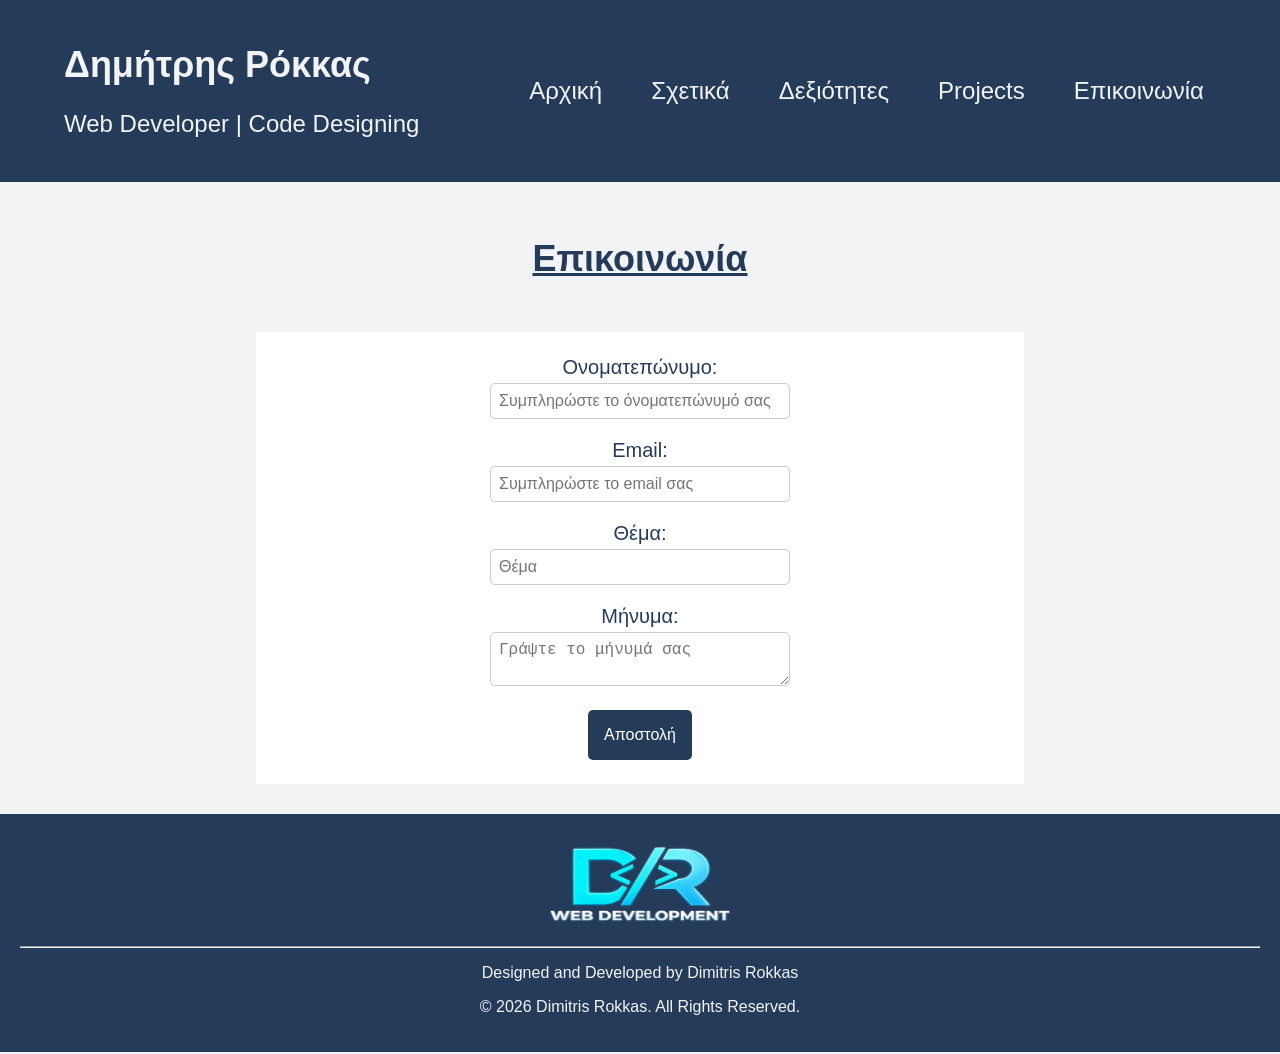
==== contact.html @ e94c8deb "Add files via upload" ====
<!DOCTYPE html>
<html lang="el">
<head>
    <meta charset="UTF-8">
    <meta name="viewport" content="width=device-width, initial-scale=1.0">
    <title>Επικοινωνία | Δημήτρης Ρόκκας</title>

    <link rel="stylesheet" href="css/style.css">

</head>

<body>
    <header>
        <div class="header-info">
            <h1>Δημήτρης Ρόκκας</h1>
            <p class="tagline">Web Developer | Code Designing</p>
        </div>
        <nav class="menu">
           <a href="index.html">Αρχική</a>
            <a href="about.html">Σχετικά</a>
            <a href="skills.html">Δεξιότητες</a>
            <a href="projects.html">Projects</a>
            <a href="contact.html">Επικοινωνία</a>
        </nav>
        
    </header>

    <main>
        <h2>Επικοινωνία</h2>
        <form id="contact-form" action="https://formspree.io/f/xkjrgzjw" method="POST">
            <div class="form-group">
                <label for="onoma">Ονοματεπώνυμο:</label>
                <input type="text" id="onoma" name="onoma" placeholder="Συμπληρώστε το όνοματεπώνυμό σας" minlength="3" maxlength="40" required>
            </div>

            <div class="form-group">
                <label for="email">Email:</label>
                <input type="email" id="email" name="email" placeholder="Συμπληρώστε το email σας" required>
            </div>

            <div class="form-group">
                <label for="thema">Θέμα:</label>
                <input type="text" id="thema" name="thema" placeholder="Θέμα" required>
            </div>

            <div class="form-group">
                <label for="message">Μήνυμα:</label>
                <textarea id="message" name="message" placeholder="Γράψτε το μήνυμά σας" maxlength="150" required></textarea>
            </div>
            <button type="submit">Αποστολή</button>
        </form>
        <p id="success-message" hidden>
            <span>✓</span> Το μήνυμά σας απεστάλη επιτυχώς!
        </p>
    </main>

    <footer>
        <img src="images/logo.png" alt="Dimitris Rokkas Web Developer Logo" width="200" height="100">
        <hr>
        <div class="footer-info">
            <p>Designed and Developed by Dimitris Rokkas</p>
            <p>© 2026 Dimitris Rokkas. All Rights Reserved.</p>
        </div>
    </footer>
    <script src="js/script.js"></script>
</body>

</html>
---- css/style.css ----
/* ===== GENERAL SETTINGS ===== */

body {
    background-color: #f2f3f5;
    font-family: Arial, sans-serif;
    color: #243b5a;
    margin: 0;
}

/* ===== HEADINGS AND TEXT ===== */

h1 {
    font-size: 36px;
    text-align: left;
}

.tagline {
    font-size: 24px;
    text-align: left;
    margin-top: 16px;
}

/* ===== HEADER ===== */

header {
    background-color: #243b5a;
    color: #f2f3f5;
    display: flex;
    width: 100%;
    box-sizing: border-box;
    justify-content: space-between;
    align-items: center;
    gap: 80px;
    padding: 20px;
    padding-left: 5%;
    padding-right: 5%;
    
    margin: 0 auto;
}

.header-info {
    flex-shrink: 0;
    white-space: nowrap;
}




/* ===== NAVIGATION MENU ===== */

nav {
    font-size: 24px;
    text-align: right;
}

.menu {
    align-self: center;
    display: flex;
    gap:25px;
    flex-shrink: 0;
}

.menu a {
    color: #f2f3f5;
    text-decoration: none;
    padding: 12px;
    border-radius: 5px;
}

.menu a:hover {
    background-color: #f2f3f5;
    color: #243b5a;
}

/* ===== MAIN CONTENT AND IMAGES ===== */

.profile-image {
    display: block;
    margin: 0 auto;
    width: 75%;
    height: auto; 
    margin-top: 30px; 
}

/* ===== SECTIONS ===== */

section {
    background-color: #ffffff;
    text-align: center;
    padding: 30px;
    margin-top: 30px;
}

/* ===== FOOTER ===== */

footer {
    background-color: #243b5a;
    color: #f2f3f5;
    padding: 20px;
    text-align: center;
    margin: 30px 0 auto;
}

/* ===== ABOUT PAGE ===== */

h2 {
    text-align: center;
    padding: 26px;
    margin-bottom: 26px;
    font-size: 36px;
    color: #243b5a;
    text-decoration: underline;
}
.about-content {
    background-color: white;
    width: 83%;
    padding: 20px;
    margin: 40px auto;
    font-size: 20px;
    text-align: justify;
}

.about-content p {
    line-height: 1.7;
    margin-top: 0;
    margin-bottom: 20px;
}

.my-photo-image {
    width: 300px;
    height: auto;
    float: right;
    margin-top: 10px;
    margin-left: 30px;
    margin-bottom: 15px;
    border-radius: 10px;
    box-shadow: 0 4px 12px rgba(0, 0, 0, 0.15);
}

/* ===== SKILLS PAGE ===== */

.skills-title {
    text-align: center;
    font-size: 36px;
    color: #243b5a;
    margin-bottom: 20px;
}

.skills {
    list-style: none;
    padding: 0;
    width: 80%;
    margin-left: auto;
    margin-right: auto;
    text-align: center;
    font-size: 30px;
}

.education {
    list-style: none;
    padding: 0;
    margin-top: 20px;
    width: 100%;
    display: flex;
    justify-content: center;
}

.education li {
    display: flex;
    flex-direction: column;
    align-items: center;
    text-align: center;
    gap: 15px;
    background-color: #ffffff;
    padding: 25px;
    margin-top: 20px;
    margin-bottom: 30px;
    font-size: 20px;
}

.ptyxio {
    width: 150px;
    height: auto;
    border-radius: 5px;
    box-shadow: 0 4px 12px rgba(0, 0, 0, 0.15);
}

.certification {
    list-style: none;
    padding: 0;
    margin-top: 20px;
    display: flex;
    justify-content: center;
    align-items: stretch;
    gap: 25px;
    flex-wrap: wrap;
}

.certification li {
    background-color: #ffffff;
    padding: 25px;
    margin-bottom: 30px;
    margin-top: 20px;
    font-size: 20px; 
    flex: 1;
    display: flex;
    flex-direction: column;
    align-items: center;
    text-align: center;
}

.technical-skills {
    list-style: none;
    padding: 0;
    margin-top: 20px;
    display: flex;
    justify-content: center;
    align-items: stretch;
    gap: 25px;
    flex-wrap: wrap;
}

.technical-skills li {
    background-color: #ffffff;
    padding: 25px;
    margin-bottom: 30px;
    margin-top: 20px;
    font-size: 20px; 
    flex: 1;
    display: flex;
    flex-direction: column;
    align-items: center;
    text-align: center;
}

.ptyxio:hover, 
.toeic:hover,
.web-pages:hover,
.social-media:hover,
.html:hover,
.css:hover,
.javascript:hover  {
    transform: scale(1.08);
}

.ptyxio:hover,
.toeic:hover,
.web-pages:hover,
.social-media:hover {
    cursor: pointer;
}

.ptyxio,
.toeic,
.web-pages,
.social-media,
.html,
.css,
.javascript {
    transition: transform 0.3s ease;
}


/* ===== PROJECTS PAGE ===== */

.my-project {
    display: flex;
    flex-direction: column;
    align-items: center;
    text-align: center;
    gap: 10px;
    background-color: #ffffff;
    padding: 18px;
    max-width: 700px;
    margin-left: auto;
    margin-right: auto;
    margin-top: 20px;
    margin-bottom: 30px;
    font-size: 20px;
    border-radius: 10px;
    box-shadow: 0 4px 12px rgba(0, 0, 0, 0.10);
}

.my-project img:hover {
    transform: scale(1.08);
}

.my-project img {
    transition: transform 0.3s ease;
    width: 100%;
    max-width: 400px;
    height: auto;
    object-fit: contain;
    border-radius: 8px;
}

.my-project ul {
    display: flex;
    justify-content: center;
    gap: 10px;
    list-style: none;
    padding: 0;
}

.my-project li {
    background-color: #dceaf5;
    color: #243b5a;
    padding: 6px 14px;
    border-radius: 6px;
}


/* ===== CONTACT PAGE ===== */

form {
    background-color: white;
    width: 60%;
    text-align: center;
    margin-left: auto;
    margin-right: auto;
    padding: 24px;
}

input, textarea {
    width: 300px;
    padding: 8px;
    margin-top: 4px;
    text-align: left;
    font-size: 16px;
    border: 1px solid #ccc;
    border-radius: 5px;
}

label {
    display: block;
    font-size: 20px;
    margin-bottom: 0;
}

.form-group {
    margin-bottom: 20px;
}

button {
    background-color: #243b5a;
    color: white;
    font-size: 16px;
    padding: 16px;
    border: none;
    border-radius: 5px;
}

button:hover {
    cursor: pointer;
}

button:active {
    background-color: #d6d9df;
    color: #243b5a;
}

/* ===== lightbox sthn skills ===== */

#lightbox {
    display: none;
    position: fixed;
    top: 0;
    left: 0;
    width: 100%;
    height: 100%;
    background-color: rgba(255, 255, 255, 0.85);
    justify-content: center;
    align-items: center;
    z-index: 1000;
}

#lightbox-image {
    max-width: 90%;
    max-height: 90%;
    object-fit: contain;
}

#lightbox-close {
    position: absolute;
    top: 20px;
    right: 30px;
    font-size: 40px;
    color: #243b5a;
    background: none;
    border: none;
    cursor: pointer;
}


/* ===== success-message στην CONTACT ==== */

#success-message {
    color: #218838;
    font-size: 20px;
    font-weight: bold;
    text-align: center;
    margin-top: 20px;
}

#success-message span {
    font-size: 26px;
    margin-right: 8px;
}


/* ===== RESPONSIVE (tablets, smartphons etc.) ===== */

* {
    box-sizing: border-box;
}

@media (max-width: 900px) {

    header {
        flex-direction: column;
        gap: 25px;
    }

        .menu {
            flex-wrap: wrap;
            justify-content: center;
            gap: 10px;
        }
}

@media (max-width: 600px) {

    .my-photo-image {
        float: none;
        display: block;
        max-width: 100%;
        margin: 10px auto 20px;
    }

    form {
     width: 100%;
    }

    input,
    textarea {
        width: 100%;
        max-width: 100%;
    }

    h1 {
    font-size: 28px;
    }

    .tagline {
        font-size: 18px;
    }

    .menu {
        font-size: 18px;
    }

    header {
        padding: 15px;
       gap: 15px;
    }

    .profile-image {
        width: 95%;
       margin-top: 20px;
    }

    .about-content {
        width: 95%;
        padding: 15px;
        font-size: 17px;
    }

    h2 {
        font-size: 28px;
       padding: 15px;
    }

    .skills {
     width: 95%;
        font-size: 24px;
    }

    .skills-title {
        font-size: 28px;
        padding: 15px;
    }

    .education li,
    .certification li,
    .technical-skills li {
        padding: 15px;
        font-size: 17px;
    }

    .my-project {
        width: 95%;
        padding: 15px;
        font-size: 17px;
    }

    .my-project img {
        max-width: 100%;
    }

    form {
        width: 95%;
        padding: 15px;
    }

    input,
    textarea {
        font-size: 16px;
        padding: 10px;
    }

    label {
        font-size: 17px;
    }

    button {
        padding: 13px 20px;
    }
}
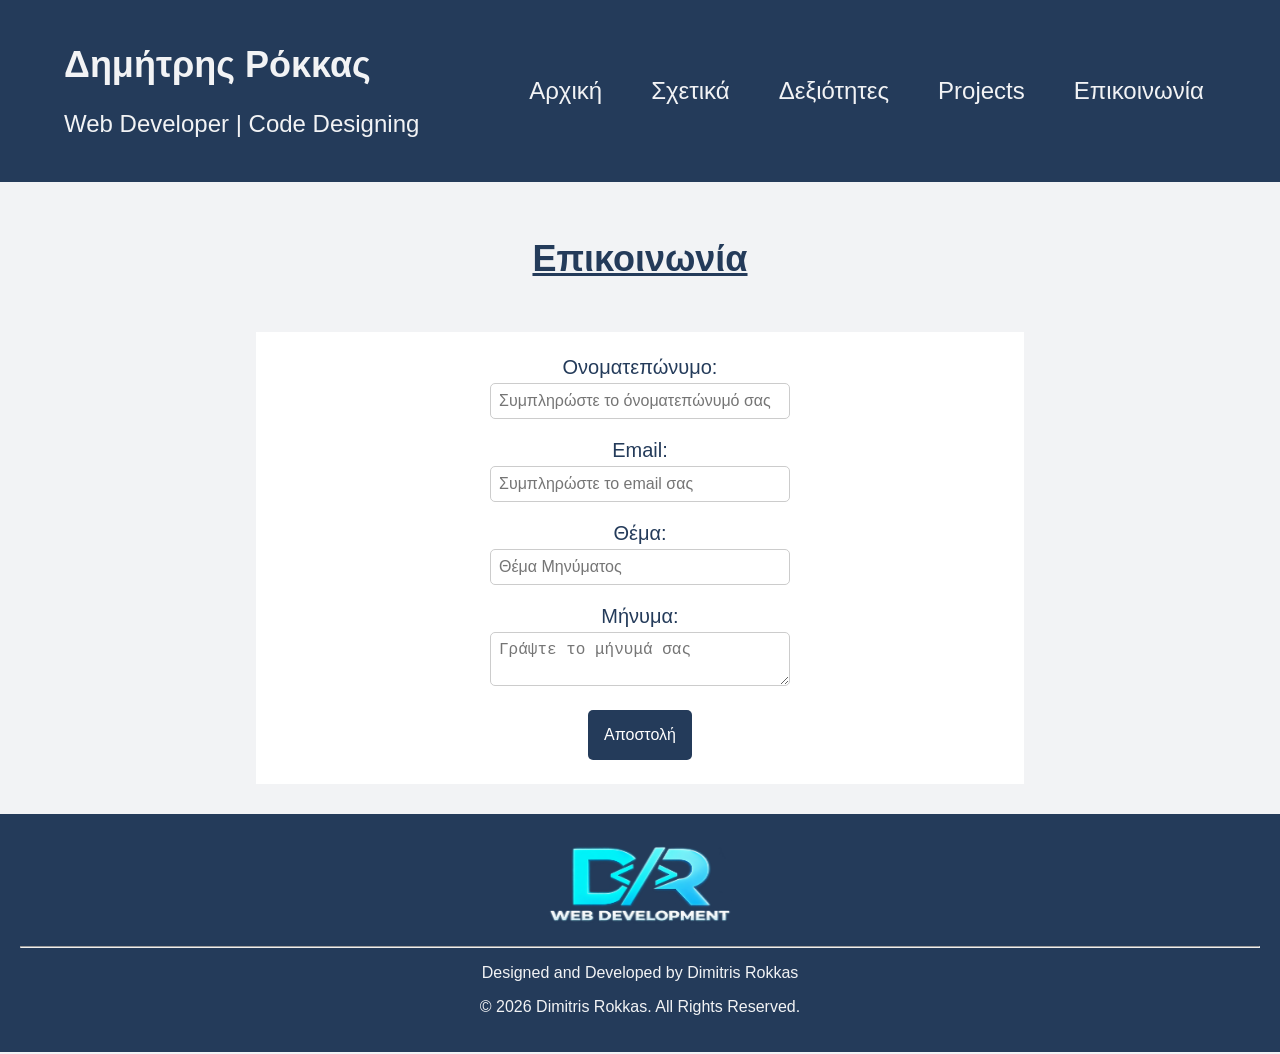
==== commit a4f2e6f7: "Update contact.html" ====
--- a/contact.html
+++ b/contact.html
@@ -40,7 +40,7 @@
 
             <div class="form-group">
                 <label for="thema">Θέμα:</label>
-                <input type="text" id="thema" name="thema" placeholder="Θέμα" required>
+                <input type="text" id="thema" name="thema" placeholder="Θέμα Μηνύματος" required>
             </div>
 
             <div class="form-group">
@@ -65,4 +65,4 @@
     <script src="js/script.js"></script>
 </body>
 
-</html>+</html>
